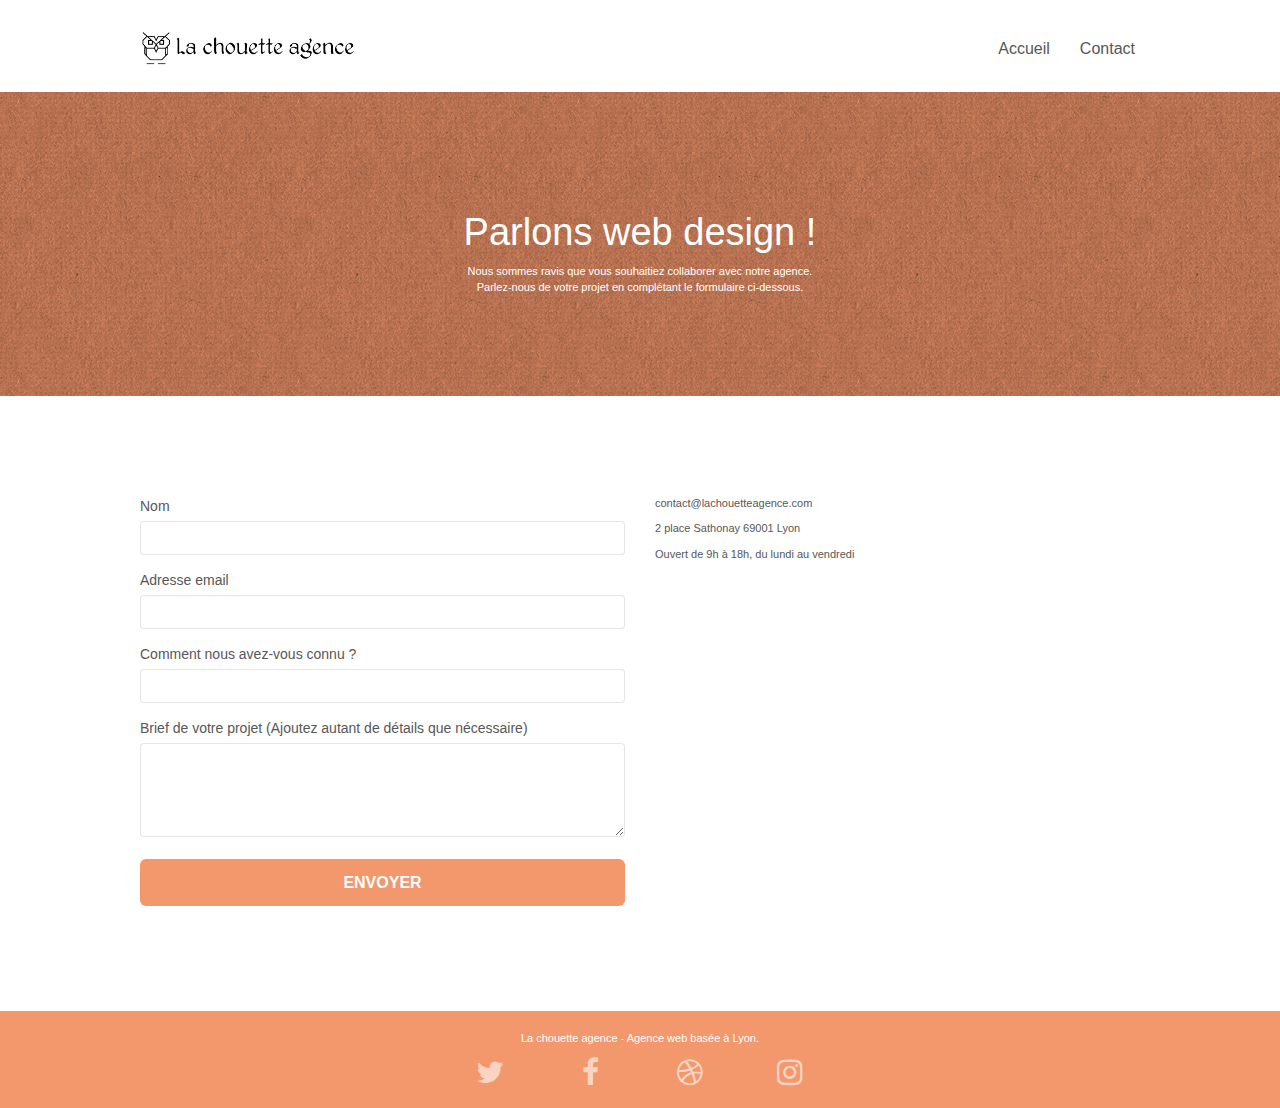
==== contact.html @ ef8af29b "amelioration SEO balises + ajout liste améliorations" ====
<!doctype html>
<html lang="fr">
    <head>
        <title>La Chouette Agence Contact</title>
        <meta name="description" content="Un bon design n'est rien sans de bonnes illustrations. Laissez faire notre équipe de graphistes talentueux pour donner à vos pages une touche finale d'élégance.">       
        <meta charset="utf-8">
        <meta name="keywords" content="">
        
        
        <meta name="viewport" content="width=device-width, initial-scale=1.0, viewport-fit=cover">
        <link rel="shortcut icon" type="image/png" href="favicon.jpg">
    
        <script src="./js/jquery-2.1.0.js"></script>
        <script src="./js/bootstrap.js"></script>
        <script src="./js/blocs.js"></script>
        <script src="./js/jquery.touchSwipe.js" defer></script>
        <script src="./js/gmaps.js"></script>

        <link rel="stylesheet" type="text/css" href="./css/bootstrap.css">
        <link rel="stylesheet" type="text/css" href="style.css">
        <link rel="stylesheet" type="text/css" href="./css/font-awesome.css">
        <link rel="stylesheet" type="text/css" href="./css/et-line.css">
        
        
        
        <!-- Analytics -->
 
        <!-- Analytics END -->
    
    </head>
    <body>
<!-- Principal conteneur -->
        <div class="page-container">
    
<!-- bloc-0 -->
       
            <header class="bloc bgc-white l-bloc" id="bloc-0">
	                <div class="container bloc-sm">
		                <nav class="navbar row">
			                <div class="navbar-header">
				                <a class="navbar-brand" href="index.html"><img src="img/la-chouette-agence.png" alt="logo et titre La Chouette Agence" height="40"/></a>
				                <button id="nav-toggle" type="button" class="ui-navbar-toggle navbar-toggle" data-toggle="collapse" data-target=".navbar-1">
					            <span class="sr-only">Toggle navigation</span><span class="icon-bar"></span><span class="icon-bar"></span><span class="icon-bar"></span>
                                </button>
			                </div>
			                <div class="collapse navbar-collapse navbar-1 special-dropdown-nav">
				                <ul class="site-navigation nav navbar-nav">
					                <li><a href="index.html">Accueil</a></li>
					                <li><a href="contact.html">Contact</a></li>
				                </ul>
			                </div>
		                </nav>
	                </div>
                </header>      
        
<!-- bloc-0 END -->  
    
   

<!-- bloc-6 -->
            <div class="bloc bg-dots-bg bg-repeat bgc-atomic-tangerine d-bloc bloc-bg-texture texture-paper">
	            <div class="container bloc-lg">
		            <div class="row">
			            <div class="col-sm-12">
				            <h1 class="text-center hero-bloc-text white">Parlons web design !</h1>
				                <p class="text-center mg-lg white tight-width-whitespace">Nous sommes ravis que vous souhaitiez collaborer avec notre agence.<br /></p>
                                <p class="text-center mg-lg white tight-width-whitespace">Parlez-nous de votre projet en complétant le formulaire ci-dessous.</p>
			            </div>
		            </div>
	            </div>
            </div>
<!-- bloc-6 END -->

<!-- bloc-7 -->
            <div class="bloc bgc-white l-bloc" id="bloc-7">
	            <div class="container bloc-lg">
		            <div class="row">
			            <div class="col-sm-6">
				            <form id="form_1" novalidate success-msg="Your message has been sent." fail-msg="Sorry it seems that our mail server is not responding, Sorry for the inconvenience!">
					            <div class="form-group">
						            <label>Nom</label>
						            <input id="name" class="form-control" required />
					            </div>
					            <div class="form-group">
						            <label>Adresse email</label>
						            <input id="email" class="form-control" type="email" required />
					            </div>
					            <div class="form-group">
						            <label>Comment nous avez-vous connu ?</label>
						            <input class="form-control" type="email" required id="input_504" />
					            </div>
					            <div class="form-group">
						            <label>Brief de votre projet (Ajoutez autant de détails que nécessaire)</label>
                                    <textarea id="message" class="form-control" rows="4" cols="50" required></textarea>
					            </div> 
					            <button class="bloc-button btn btn-lg btn-block cta-hero btn-atomic-tangerine" type="submit">Envoyer</button>
				            </form>
			            </div>
			            <div class="col-sm-6">
                            <p>contact@lachouetteagence.com</p>
                            <p>2 place Sathonay 69001 Lyon</p>
                            <p>Ouvert de 9h à 18h, du lundi au vendredi</p>
			            </div>
		            </div>
	            </div>
            </div>
<!-- bloc-7 END -->

<!-- ScrollToTop Button -->
            <a class="bloc-button btn btn-d scrollToTop" onclick="scrollToTarget('1')"><span class="fa fa-chevron-up"></span></a>
<!-- ScrollToTop Button END-->


<!-- Footer - bloc-8 -->
            <div class="bloc bgc-atomic-tangerine d-bloc" id="bloc-8">
	            <div class="container bloc-sm">
		            <div class="row">
			            <div class="col-sm-12">
				            <p class="text-center white">La chouette agence - Agence web basée à Lyon.</p>
				            <div class="row row-no-gutters social">
					            <div class="col-sm-3">
						            <div class="text-center">
							            <a class="social" href="index.html"><span class="fa fa-twitter icon-md"></span></a>
						             </div>
					            </div>
					            <div class="col-sm-3">
						            <div class="text-center">
							            <a class="social" href="index.html"><span class="fa fa-facebook icon-md"></span></a>
						            </div>
					            </div>
					            <div class="col-sm-3">
						            <div class="text-center">
							            <a class="social" href="index.html"><span class="fa fa-dribbble icon-md"></span></a>
						            </div>
					            </div>
					            <div class="col-sm-3">
						            <div class="text-center">
							            <a class="social" href="index.html"><span class="fa fa-instagram icon-md"></span></a>
						            </div>
					            </div>
				            </div>
			            </div>
		            </div>
	            </div>
            </div>
<!-- Footer - bloc-8 END -->
        </div>
<!-- Principal conteneur END -->
    </body>
</html>
---- style.css ----
body {
    margin: 0;
    padding: 0;
    background: #FFF;
    overflow-x: scroll;
    -webkit-font-smoothing: antialiased;
    -moz-osx-font-smoothing: grayscale;
}

a .button {
    transition: all .3s ease-in-out;
    outline: none!important;
}

a:hover {
    text-decoration: none;
    cursor: pointer;
}

#page-loading-blocs-notifaction {
    position: fixed;
    top: 0;
    bottom: 0;
    width: 100%;
    z-index: 100000;
    background: #FFFFFF url("img/pageload-spinner.gif") no-repeat center center;
}

.bloc {
    width: 100%;
    clear: both;
    background: 50% 50% no-repeat;
    padding: 0 50px;
    -webkit-background-size: cover;
    -moz-background-size: cover;
    -o-background-size: cover;
    background-size: cover;
    position: relative;
}

.bloc .container {
    padding-left: 0;
    padding-right: 0;
}

.bloc-lg {
    padding: 100px 50px;
}

.bloc-md {
    padding: 50px;
}

.bloc-sm {
    padding: 20px 50px;
}

.bg-center,
.bg-l-edge,
.bg-r-edge,
.bg-t-edge,
.bg-b-edge,
.bg-tl-edge,
.bg-bl-edge,
.bg-tr-edge,
.bg-br-edge,
.bg-repeat {
    -webkit-background-size: auto!important;
    -moz-background-size: auto!important;
    -o-background-size: auto!important;
    background-size: auto!important;
}

.bg-repeat {
    background: repeat;
}

.bg-t-edge {
    background: top no-repeat;
}

.bloc-bg-texture::before {
    content: "";
    background-size: 2px 2px;
    position: absolute;
    top: 0;
    bottom: 0;
    left: 0;
    right: 0;
}

.texture-paper::before {
    background: url("img/texture-paper.png");
    background-size: 280px 280px;
}

.b-parallax {
    background-attachment: fixed;
}

.d-bloc {
    color: rgba(255, 255, 255, .7);
}

.d-bloc button:hover {
    color: rgba(255, 255, 255, .9);
}

.d-bloc .icon-round,
.d-bloc .icon-square,
.d-bloc .icon-rounded,
.d-bloc .icon-semi-rounded-a,
.d-bloc .icon-semi-rounded-b {
    border-color: rgba(255, 255, 255, .9);
}

.d-bloc .divider-h span {
    border-color: rgba(255, 255, 255, .2);
}

.d-bloc .a-btn,
.d-bloc .navbar a,
.d-bloc .navbar-brand,
.d-bloc a .icon-sm,
.d-bloc a .icon-md,
.d-bloc a .icon-lg,
.d-bloc a .icon-xl,
.d-bloc h1 a,
.d-bloc h2 a,
.d-bloc h3 a,
.d-bloc h4 a,
.d-bloc h5 a,
.d-bloc h6 a,
.d-bloc p a {
    color: rgba(255, 255, 255, .6);
}

.d-bloc .a-btn:hover,
.d-bloc .navbar a:hover,
.d-bloc .navbar-brand:hover,
.d-bloc a:hover .icon-sm,
.d-bloc a:hover .icon-md,
.d-bloc a:hover .icon-lg,
.d-bloc a:hover .icon-xl,
.d-bloc h1 a:hover,
.d-bloc h2 a:hover,
.d-bloc h3 a:hover,
.d-bloc h4 a:hover,
.d-bloc h5 a:hover,
.d-bloc h6 a:hover,
.d-bloc p a:hover {
    color: rgba(255, 255, 255, 1);
}

.d-bloc .navbar-toggle .icon-bar {
    background: rgba(255, 255, 255, 1);
}

.d-bloc .btn-wire,
.d-bloc .btn-wire:hover {
    color: rgba(255, 255, 255, 1);
    border-color: rgba(255, 255, 255, 1);
}

.d-bloc .panel {
    color: rgba(0, 0, 0, .5);
}

.d-bloc .panel button:hover {
    color: rgba(0, 0, 0, .7);
}

.d-bloc .panel icon {
    border-color: rgba(0, 0, 0, .7);
}

.d-bloc .panel .divider-h span {
    border-color: rgba(0, 0, 0, .1);
}

.d-bloc .panel .a-btn {
    color: rgba(0, 0, 0, .6);
}

.d-bloc .panel .a-btn:hover {
    color: rgba(0, 0, 0, 1);
}

.d-bloc .panel .btn-wire,
.d-bloc .panel .btn-wire:hover {
    color: rgba(0, 0, 0, .7);
    border-color: rgba(0, 0, 0, .3);
}

.d-bloc .panel,
.l-bloc {
    color: rgba(0, 0, 0, .5);
}

.d-bloc .panel button:hover,
.l-bloc button:hover {
    color: rgba(0, 0, 0, .7);
}

.l-bloc .icon-round,
.l-bloc .icon-square,
.l-bloc .icon-rounded,
.l-bloc .icon-semi-rounded-a,
.l-bloc .icon-semi-rounded-b {
    border-color: rgba(0, 0, 0, .7);
}

.d-bloc .panel .divider-h span,
.l-bloc .divider-h span {
    border-color: rgba(0, 0, 0, .1);
}

.d-bloc .panel .a-btn,
.l-bloc .a-btn,
.l-bloc .navbar a,
.l-bloc .navbar-brand,
.l-bloc a .icon-sm,
.l-bloc a .icon-md,
.l-bloc a .icon-lg,
.l-bloc a .icon-xl,
.l-bloc h1 a,
.l-bloc h2 a,
.l-bloc h3 a,
.l-bloc h4 a,
.l-bloc h5 a,
.l-bloc h6 a,
.l-bloc p a {
    color: rgba(0, 0, 0, .6);
}

.d-bloc .panel .a-btn:hover,
.l-bloc .a-btn:hover,
.l-bloc .navbar a:hover,
.l-bloc .navbar-brand:hover,
.l-bloc a:hover .icon-sm,
.l-bloc a:hover .icon-md,
.l-bloc a:hover .icon-lg,
.l-bloc a:hover .icon-xl,
.l-bloc h1 a:hover,
.l-bloc h2 a:hover,
.l-bloc h3 a:hover,
.l-bloc h4 a:hover,
.l-bloc h5 a:hover,
.l-bloc h6 a:hover,
.l-bloc p a:hover {
    color: rgba(0, 0, 0, 1);
}

.l-bloc .navbar-toggle .icon-bar {
    color: rgba(0, 0, 0, .6);
}

.d-bloc .panel .btn-wire,
.d-bloc .panel .btn-wire:hover,
.l-bloc .btn-wire,
.l-bloc .btn-wire:hover {
    color: rgba(0, 0, 0, .7);
    border-color: rgba(0, 0, 0, .3);
}

.voffset {
    margin-top: 30px;
}

.voffset-lg {
    margin-top: 80px;
}

.row-no-gutters {
    margin-right: 0;
    margin-left: 0;
}

.row.row-no-gutters > [class^="col-"],
.row.row-no-gutters > [class*=" col-"] {
    padding-right: 0;
    padding-left: 0;
}

#bloc-1-hero h1 {
    font-size: 32px;
}

.navbar {
    margin-bottom: 0;
    z-index: 1;
}

.navbar-brand {
    height: auto;
    padding: 3px 15px;
    font-size: 25px;
    font-weight: normal;
    font-weight: 600;
    line-height: 44px;
}

.navbar-brand img {
    max-height: 200px;
    margin: 0 5px 0 0;
    display: inline;
}

.navbar-brand img[src$=svg] {
    min-width: 100px;
}

.nav-center .navbar-brand img {
    margin: 0;
}

.navbar .nav {
    padding-top: 2px;
    margin-right: -16px;
    float: right;
    z-index: 1;
}

.nav > li {
    float: left;
    margin-top: 4px;
    font-size: 16px;
}

.navbar-nav .open .dropdown-menu > li > a {
    text-align: inherit;
}

.nav > li a:hover,
.nav > li a:focus {
    background: transparent;
}

.navbar-toggle {
    margin: 10px 10px 0 0;
    border: 0px;
}

.navbar-toggle:hover {
    background: transparent!important;
}

.navbar-toggle .icon-bar {
    background-color: rgba(0, 0, 0, .5);
    width: 26px;
}

.nav-invert .navbar .nav {
    float: left;
}

.nav-invert .navbar-header,
.nav-invert .navbar-brand {
    float: right;
    position: relative;
    z-index: 2;
}

@media (min-width: 768px) {
    .site-navigation {
        position: absolute;
        top: 50%;
        right: 20px;
        transform: translate(0, -50%);
        -webkit-transform: translateY(-50%);
    }
    .nav > li .dropdown-menu a,
    .nav > li .dropdown-menu a:hover {
        color: #484848;
    }
    .nav-invert .site-navigation {
        left: 0;
        right: 0;
    }
    .nav-center {
        text-align: center;
    }
    .nav-center .navbar-header {
        width: 100%;
    }
    .nav-center .navbar-header,
    .nav-center .navbar-brand,
    .nav-center .nav > li {
        float: none;
        display: inline-block;
    }
    .nav-center .site-navigation {
        position: relative;
        width: 100%;
        right: 0;
        margin-right: 0px;
        margin-top: 20px;
    }
    .nav-center.mini-nav .navbar-toggle {
        float: none;
        margin: 10px auto 0;
    }
}

.nav > li > .dropdown a {
    background: none!important;
    display: block;
    padding: 14px 15px;
}

nav .caret {
    margin: 0 5px;
}

.dropdown-menu .dropdown-menu {
    top: -8px;
    left: 100%;
}

.dropdown-menu .dropmenu-flow-right {
    top: 100%;
    left: 0;
    margin-left: -1px;
    border-top-left-radius: 0;
    border-top-right-radius: 0;
}

.dropdown-menu .dropdown span {
    border: 4px solid black;
    border-top-color: transparent;
    border-right-color: transparent;
    border-bottom-color: transparent;
    margin: 6px -5px 0 0!important;
    float: right;
}

.mg-md {
    margin-top: 10px;
    margin-bottom: 20px;
}

.mg-lg {
    margin-top: 10px;
    margin-bottom: 40px;
}

.btn {
    margin: 0 5px 5px 0;
}

.btn.pull-right {
    margin: 0 0 5px 5px;
}

.btn-d,
.btn-d:hover,
.btn-d:focus {
    color: #FFF;
    background: rgba(0, 0, 0, .3);
}

button {
    outline: none!important;
}

.btn-rd {
    border-radius: 40px;
}

.btn-clean {
    border: 1px solid rgba(0, 0, 0, .08);
    border-bottom-color: rgba(0, 0, 0, .1);
    text-shadow: 0 1px 0 rgba(0, 0, 1, .1);
    box-shadow: 0 1px 3px rgba(0, 0, 1, .25), inset 0 1px 0 0 rgba(255, 255, 255, .15);
}

.icon-md {
    font-size: 30px!important;
}

.icon-lg {
    font-size: 60px!important;
}

.sm-shadow {
    text-shadow: 0 1px 2px rgba(0, 0, 0, .3);
}

.panel-sq,
.panel-sq .panel-heading,
.panel-sq .panel-footer {
    border-radius: 0;
}

.panel-rd {
    border-radius: 30px;
}

.panel-rd .panel-heading {
    border-radius: 29px 29px 0 0;
}

.panel-rd .panel-footer {
    border-radius: 0 0 29px 29px;
}

.form-control {
    border-color: rgba(0, 0, 0, .1);
    box-shadow: none;
}

.scrollToTop {
    width: 40px;
    height: 40px;
    position: fixed;
    bottom: 20px;
    right: 20px;
    opacity: 0;
    z-index: 500;
    transition: all .3s ease-in-out;
}

.scrollToTop span {
    margin-top: 6px;
}

.showScrollTop {
    font-size: 14px;
    opacity: 1;
}

a[data-lightbox] {
    position: relative;
    display: block;
    text-align: center;
}

a[data-lightbox]:hover::before {
    content: "+";
    font-family: "HelveticaNeue-Light", "Helvetica Neue Light", "Helvetica Neue", Helvetica, Arial;
    font-size: 32px;
    width: 50px;
    height: 50px;
    margin-left: -25px;
    border-radius: 50%;
    background: rgba(0, 0, 0, .6);
    color: #FFF;
    font-weight: 100;
    z-index: 1;
    position: absolute;
    top: 50%;
    transform: translateY(-50%);
    -webkit-transform: translateY(-50%);
}

a[data-lightbox]:hover img {
    opacity: 0.6;
    -webkit-animation-fill-mode: none;
    animation-fill-mode: none;
}

#lightbox-modal {
    display: flex;
    align-items: center;
}

#lightbox-modal .modal-dialog {
    width: 90%;
    max-width: 900px;
    margin: 0 auto 0;
}

#lightbox-modal .modal-dialog img {
    max-height: 90vh;
    margin: 0 auto;
}

.lightbox-caption {
    padding: 20px;
    color: #FFF;
    background: rgba(0, 0, 0, .5);
    position: absolute;
    left: 15px;
    right: 15px;
    bottom: 5px;
}

.close-lightbox {
    color: #FFF;
    font-size: 30px;
    position: absolute;
    top: 20px;
    right: 20px;
    z-index: 20;
    background: rgba(0, 0, 0, .5);
    border: none;
    line-height: 30px;
    padding: 0 9px 5px;
    opacity: 0.3;
}

.close-lightbox:hover,
.next-lightbox:hover,
.prev-lightbox:hover {
    opacity: 1.0;
    color: #FFF;
}

.next-lightbox,
.prev-lightbox {
    font-size: 20px;
    color: rgba(255, 255, 255, .9);
    background: rgba(0, 0, 0, .5);
    transition: all .2s ease-in-out;
    position: absolute;
    top: 45%;
    z-index: 1;
    opacity: 0.4;
}

.next-lightbox {
    padding: 6px 8px 1px 13px;
    right: 25px;
}

.prev-lightbox {
    padding: 6px 13px 1px 10px;
    left: 25px;
}

.snapshot-lb .modal-body {
    padding-bottom: 45px;
}

.snapshot-lb .lightbox-caption {
    padding: 0;
    color: rgba(0, 0, 0, .5);
    background: none;
}

h1,
h2,
h3,
h4,
h5,
h6,
p,
label,
.btn,
a {
    font-family: "helvetica";
    font-weight: 400;
    color: #575757!important;
}

.container {
    max-width: 1000px;
}

.hero-bloc-text {
    font-size: 38px;
}

.hero-bloc-text-sub {
    font-size: 36px;
}

.statement-bloc-text {
    line-height: 26px;
    font-style: italic;
    font-size: 20px;
    text-align: center;
    font-weight: lighter;
    max-width: 520px;
    margin: auto auto auto auto;
}

p {
    font-size: 11px;
}

.tight-width-whitespace {
    max-width: 600px;
    margin: auto auto auto auto;
}

.h1 {
    font-size: 20px;
    font-family: "Open Sans";
}

.cta-hero {
    margin-top: 22px;
    color: #FFFFFF!important;
    text-transform: uppercase;
    padding: 12px 28px 12px 28px;
    font-size: 16px;
    font-weight: 700;
}

.social {
    max-width: 400px;
    margin: auto auto auto auto;
}

h2 {
    font-size: 22px;
    line-height: 1.4em;
}

h3 {
    font-size: 15px;
    text-transform: uppercase;
    font-weight: 700;
    color: #333333!important;
}

.med-width-whitespace {
    max-width: 800px;
    margin: auto auto auto auto;
    box-shadow: 0px 0px 0px #000000;
}

h1 {
    color: #333333!important;
}

h4 {
    color: #333333!important;
}

.icons {
    margin-bottom: 14px;
    margin-top: 24px;
}

.white {
    color: #FFFFFF!important;
}

.portfolio-thumb {
    margin-bottom: 24px;
}

.portfolio-row {
    margin-bottom: 44px;
    margin-top: 50px;
}

.avatar {
    box-shadow: 0px 4px 9px rgba(0, 0, 0, 0.3);
}

.black-background {
    background-color: rgba(165, 147, 99, 0.7);
    padding: 40px 40px 40px 40px;
}

.bold-link {
    font-weight: 900;
    text-decoration: underline!important;
}

.bgc-white {
    background-color: #FFFFFF;
}

.bgc-dark-slate-blue {
    background-color: #364577;
}

.bgc-atomic-tangerine {
    background-color: #F3976C;
}

.tc-white {
    color: #F3976C!important;
}

.btn-atomic-tangerine {
    background: #F3976C;
    color: #FFFFFF!important;
}

.btn-atomic-tangerine:hover {
    background: #c27956!important;
    color: #FFFFFF!important;
}

.ltc-white {
    color: #FFFFFF!important;
}

.ltc-white:hover {
    color: #cccccc!important;
}

.ltc-atomic-tangerine {
    color: #F3976C!important;
}

.ltc-atomic-tangerine:hover {
    color: #c27956!important;
}

.icon-dark-slate-blue {
    color: #364577!important;
    border-color: #364577!important;
}

.bg-dots-bg {
    background-image: url("img/dots-bg.png");
}

.bg-lines-h2-bg {
    background-image: url("img/lines-h2-bg.png");
}

.bg-banniere {
    background-image: url("img/la-chouette-agence-banniere.jpg");
}

.bg-presentation {
    background-image: url("img/image-de-presentation.bmp");
}

@media (max-width: 1024px) {
    .bloc {
        padding-left: 20px;
        padding-right: 20px;
    }
    .bloc.full-width-bloc,
    .bloc-tile-2.full-width-bloc .container,
    .bloc-tile-3.full-width-bloc .container,
    .bloc-tile-4.full-width-bloc .container {
        padding-left: 0;
        padding-right: 0;
    }
}

@media (max-width: 992px) and (min-width: 768px) {
    .navbar .nav {
        max-width: 80%
    }
    .nav-center.navbar .nav {
        max-width: 100%
    }
}

@media only screen and (min-device-width: 768px) and (max-device-width: 1024px) and (orientation: landscape) {
    .b-parallax {
        background-attachment: scroll;
    }
}

@media only screen and (min-device-width: 1024px) and (max-device-width: 1366px) and (-webkit-min-device-pixel-ratio: 1.5) {
    .b-parallax {
        background-attachment: scroll;
    }
}

@media (max-width: 991px) {
    .container {
        width: 100%;
    }
    .b-parallax {
        background-attachment: scroll;
    }
    .page-container,
    #hero-bloc {
        overflow-x: hidden;
        position: relative;
    }
    .bloc {
        padding-left: constant(safe-area-inset-left);
        padding-right: constant(safe-area-inset-right);
    }
    .bloc-group,
    .bloc-group .bloc {
        display: block;
        width: 100%;
    }
    .bloc-fill-screen .fill-bloc-top-edge,
    .bloc-fill-screen .fill-bloc-bottom-edge {
        padding: 0 20px;
        padding-left: constant(safe-area-inset-left);
        padding-right: constant(safe-area-inset-right);
    }
}

@media (max-width: 767px) {
    .page-container {
        overflow-x: hidden;
        position: relative;
    }
    h1,
    h2,
    h3,
    h4,
    h5,
    h6,
    p,
    #disqus_thread {
        padding-left: 10px!important;
        padding-right: 10px!important;
    }
    .b-parallax {
        background-attachment: scroll;
    }
    .navbar .nav {
        padding-top: 0;
        border-top: 1px solid rgba(0, 0, 0, .2);
        float: none!important;
    }
    .navbar.row {
        margin-left: 0;
        margin-right: 0;
    }
    .site-navigation {
        position: inherit;
        transform: none;
        -webkit-transform: none;
        -ms-transform: none;
    }
    .nav > li {
        margin-top: 0;
        border-bottom: 1px solid rgba(0, 0, 0, .1);
        background: rgba(0, 0, 0, .05);
        text-align: left;
        padding-left: 15px;
        width: 100%;
    }
    .nav > li:hover {
        background: rgba(0, 0, 0, .08);
    }
    .dropdown .dropdown a .caret {
        float: none;
        margin: 5px 0 0 10px!important;
        border: 4px solid black;
        border-bottom-color: transparent;
        border-right-color: transparent;
        border-left-color: transparent;
    }
    #hero-bloc .navbar .nav {
        background: rgba(0, 0, 0, .8);
    }
    #hero-bloc .navbar .nav a {
        color: rgba(255, 255, 255, .6);
    }
    .hero {
        padding: 50px 0;
    }
    .hero-nav {
        left: -1px;
        right: -1px;
    }
    .navbar-collapse {
        padding: 0;
        overflow-x: hidden;
        -webkit-box-shadow: none;
        box-shadow: none;
    }
    .navbar-brand img {
        max-height: 40px;
        width: auto;
    }
    .nav-invert .navbar-header {
        float: none;
        width: 100%;
    }
    .nav-invert .navbar-toggle {
        float: left;
        margin-left: 10px;
    }
    .bloc {
        padding-left: 0;
        padding-right: 0;
    }
    .bloc-xxl,
    .bloc-xl,
    .bloc-lg {
        padding: 40px 0;
    }
    .bloc-sm,
    .bloc-md {
        padding-left: 0;
        padding-right: 0;
    }
    .bloc-tile-2 .container,
    .bloc-tile-3 .container,
    .bloc-tile-4 .container,
    .bloc-fill-screen .fill-bloc-top-edge,
    .bloc-fill-screen .fill-bloc-bottom-edge {
        padding-left: 0;
        padding-right: 0;
    }
    .a-block {
        padding: 0 10px;
    }
    .btn-dwn {
        display: none;
    }
    .voffset {
        margin-top: 5px;
    }
    .voffset-md {
        margin-top: 20px;
    }
    .voffset-lg {
        margin-top: 30px;
    }
    form {
        padding: 5px;
    }
    .close-lightbox {
        display: inline-block;
    }
    .blocsapp-device-iphone5 {
        background-size: 216px 425px;
        padding-top: 60px;
        width: 216px;
        height: 425px;
    }
    .blocsapp-device-iphone5 img {
        width: 180px;
        height: 320px;
    }
}

@media (max-width: 400px) {
    .bloc {
        padding-left: 0;
        padding-right: 0;
    }
}

@media (max-width: 767px) {
    .bloc-mob-center-text {
        text-align: center;
    }
}
---- css/et-line.css ----
@font-face {
    font-family: et-line;
    src: url(../fonts/et-line.eot);
    src: url(../fonts/et-line.eot?#iefix) format('embedded-opentype'), url(../fonts/et-line.woff) format('woff'), url(../fonts/et-line.ttf) format('truetype'), url(../fonts/et-line.svg#et-line) format('svg');
    font-weight: 400;
    font-style: normal
}

.et-icon-adjustments,
.et-icon-alarmclock,
.et-icon-anchor,
.et-icon-aperture,
.et-icon-attachment,
.et-icon-bargraph,
.et-icon-basket,
.et-icon-beaker,
.et-icon-bike,
.et-icon-book-open,
.et-icon-briefcase,
.et-icon-browser,
.et-icon-calendar,
.et-icon-camera,
.et-icon-caution,
.et-icon-chat,
.et-icon-circle-compass,
.et-icon-clipboard,
.et-icon-clock,
.et-icon-cloud,
.et-icon-compass,
.et-icon-desktop,
.et-icon-dial,
.et-icon-document,
.et-icon-documents,
.et-icon-download,
.et-icon-dribbble,
.et-icon-edit,
.et-icon-envelope,
.et-icon-expand,
.et-icon-facebook,
.et-icon-flag,
.et-icon-focus,
.et-icon-gears,
.et-icon-genius,
.et-icon-gift,
.et-icon-global,
.et-icon-globe,
.et-icon-googleplus,
.et-icon-grid,
.et-icon-happy,
.et-icon-hazardous,
.et-icon-heart,
.et-icon-hotairballoon,
.et-icon-hourglass,
.et-icon-key,
.et-icon-laptop,
.et-icon-layers,
.et-icon-lifesaver,
.et-icon-lightbulb,
.et-icon-linegraph,
.et-icon-linkedin,
.et-icon-lock,
.et-icon-magnifying-glass,
.et-icon-map,
.et-icon-map-pin,
.et-icon-megaphone,
.et-icon-mic,
.et-icon-mobile,
.et-icon-newspaper,
.et-icon-notebook,
.et-icon-paintbrush,
.et-icon-paperclip,
.et-icon-pencil,
.et-icon-phone,
.et-icon-picture,
.et-icon-pictures,
.et-icon-piechart,
.et-icon-presentation,
.et-icon-pricetags,
.et-icon-printer,
.et-icon-profile-female,
.et-icon-profile-male,
.et-icon-puzzle,
.et-icon-quote,
.et-icon-recycle,
.et-icon-refresh,
.et-icon-ribbon,
.et-icon-rss,
.et-icon-sad,
.et-icon-scissors,
.et-icon-scope,
.et-icon-search,
.et-icon-shield,
.et-icon-speedometer,
.et-icon-strategy,
.et-icon-streetsign,
.et-icon-tablet,
.et-icon-target,
.et-icon-telescope,
.et-icon-toolbox,
.et-icon-tools,
.et-icon-tools-2,
.et-icon-trophy,
.et-icon-tumblr,
.et-icon-twitter,
.et-icon-upload,
.et-icon-video,
.et-icon-wallet,
.et-icon-wine {
    font-family: et-line;
    speak: none;
    font-style: normal;
    font-weight: 400;
    font-variant: normal;
    text-transform: none;
    line-height: 1;
    -webkit-font-smoothing: antialiased;
    -moz-osx-font-smoothing: grayscale;
    display: inline-block
}

.et-icon-mobile:before {
    content: "\e000"
}

.et-icon-laptop:before {
    content: "\e001"
}

.et-icon-desktop:before {
    content: "\e002"
}

.et-icon-tablet:before {
    content: "\e003"
}

.et-icon-phone:before {
    content: "\e004"
}

.et-icon-document:before {
    content: "\e005"
}

.et-icon-documents:before {
    content: "\e006"
}

.et-icon-search:before {
    content: "\e007"
}

.et-icon-clipboard:before {
    content: "\e008"
}

.et-icon-newspaper:before {
    content: "\e009"
}

.et-icon-notebook:before {
    content: "\e00a"
}

.et-icon-book-open:before {
    content: "\e00b"
}

.et-icon-browser:before {
    content: "\e00c"
}

.et-icon-calendar:before {
    content: "\e00d"
}

.et-icon-presentation:before {
    content: "\e00e"
}

.et-icon-picture:before {
    content: "\e00f"
}

.et-icon-pictures:before {
    content: "\e010"
}

.et-icon-video:before {
    content: "\e011"
}

.et-icon-camera:before {
    content: "\e012"
}

.et-icon-printer:before {
    content: "\e013"
}

.et-icon-toolbox:before {
    content: "\e014"
}

.et-icon-briefcase:before {
    content: "\e015"
}

.et-icon-wallet:before {
    content: "\e016"
}

.et-icon-gift:before {
    content: "\e017"
}

.et-icon-bargraph:before {
    content: "\e018"
}

.et-icon-grid:before {
    content: "\e019"
}

.et-icon-expand:before {
    content: "\e01a"
}

.et-icon-focus:before {
    content: "\e01b"
}

.et-icon-edit:before {
    content: "\e01c"
}

.et-icon-adjustments:before {
    content: "\e01d"
}

.et-icon-ribbon:before {
    content: "\e01e"
}

.et-icon-hourglass:before {
    content: "\e01f"
}

.et-icon-lock:before {
    content: "\e020"
}

.et-icon-megaphone:before {
    content: "\e021"
}

.et-icon-shield:before {
    content: "\e022"
}

.et-icon-trophy:before {
    content: "\e023"
}

.et-icon-flag:before {
    content: "\e024"
}

.et-icon-map:before {
    content: "\e025"
}

.et-icon-puzzle:before {
    content: "\e026"
}

.et-icon-basket:before {
    content: "\e027"
}

.et-icon-envelope:before {
    content: "\e028"
}

.et-icon-streetsign:before {
    content: "\e029"
}

.et-icon-telescope:before {
    content: "\e02a"
}

.et-icon-gears:before {
    content: "\e02b"
}

.et-icon-key:before {
    content: "\e02c"
}

.et-icon-paperclip:before {
    content: "\e02d"
}

.et-icon-attachment:before {
    content: "\e02e"
}

.et-icon-pricetags:before {
    content: "\e02f"
}

.et-icon-lightbulb:before {
    content: "\e030"
}

.et-icon-layers:before {
    content: "\e031"
}

.et-icon-pencil:before {
    content: "\e032"
}

.et-icon-tools:before {
    content: "\e033"
}

.et-icon-tools-2:before {
    content: "\e034"
}

.et-icon-scissors:before {
    content: "\e035"
}

.et-icon-paintbrush:before {
    content: "\e036"
}

.et-icon-magnifying-glass:before {
    content: "\e037"
}

.et-icon-circle-compass:before {
    content: "\e038"
}

.et-icon-linegraph:before {
    content: "\e039"
}

.et-icon-mic:before {
    content: "\e03a"
}

.et-icon-strategy:before {
    content: "\e03b"
}

.et-icon-beaker:before {
    content: "\e03c"
}

.et-icon-caution:before {
    content: "\e03d"
}

.et-icon-recycle:before {
    content: "\e03e"
}

.et-icon-anchor:before {
    content: "\e03f"
}

.et-icon-profile-male:before {
    content: "\e040"
}

.et-icon-profile-female:before {
    content: "\e041"
}

.et-icon-bike:before {
    content: "\e042"
}

.et-icon-wine:before {
    content: "\e043"
}

.et-icon-hotairballoon:before {
    content: "\e044"
}

.et-icon-globe:before {
    content: "\e045"
}

.et-icon-genius:before {
    content: "\e046"
}

.et-icon-map-pin:before {
    content: "\e047"
}

.et-icon-dial:before {
    content: "\e048"
}

.et-icon-chat:before {
    content: "\e049"
}

.et-icon-heart:before {
    content: "\e04a"
}

.et-icon-cloud:before {
    content: "\e04b"
}

.et-icon-upload:before {
    content: "\e04c"
}

.et-icon-download:before {
    content: "\e04d"
}

.et-icon-target:before {
    content: "\e04e"
}

.et-icon-hazardous:before {
    content: "\e04f"
}

.et-icon-piechart:before {
    content: "\e050"
}

.et-icon-speedometer:before {
    content: "\e051"
}

.et-icon-global:before {
    content: "\e052"
}

.et-icon-compass:before {
    content: "\e053"
}

.et-icon-lifesaver:before {
    content: "\e054"
}

.et-icon-clock:before {
    content: "\e055"
}

.et-icon-aperture:before {
    content: "\e056"
}

.et-icon-quote:before {
    content: "\e057"
}

.et-icon-scope:before {
    content: "\e058"
}

.et-icon-alarmclock:before {
    content: "\e059"
}

.et-icon-refresh:before {
    content: "\e05a"
}

.et-icon-happy:before {
    content: "\e05b"
}

.et-icon-sad:before {
    content: "\e05c"
}

.et-icon-facebook:before {
    content: "\e05d"
}

.et-icon-twitter:before {
    content: "\e05e"
}

.et-icon-googleplus:before {
    content: "\e05f"
}

.et-icon-rss:before {
    content: "\e060"
}

.et-icon-tumblr:before {
    content: "\e061"
}

.et-icon-linkedin:before {
    content: "\e062"
}

.et-icon-dribbble:before {
    content: "\e063"
}
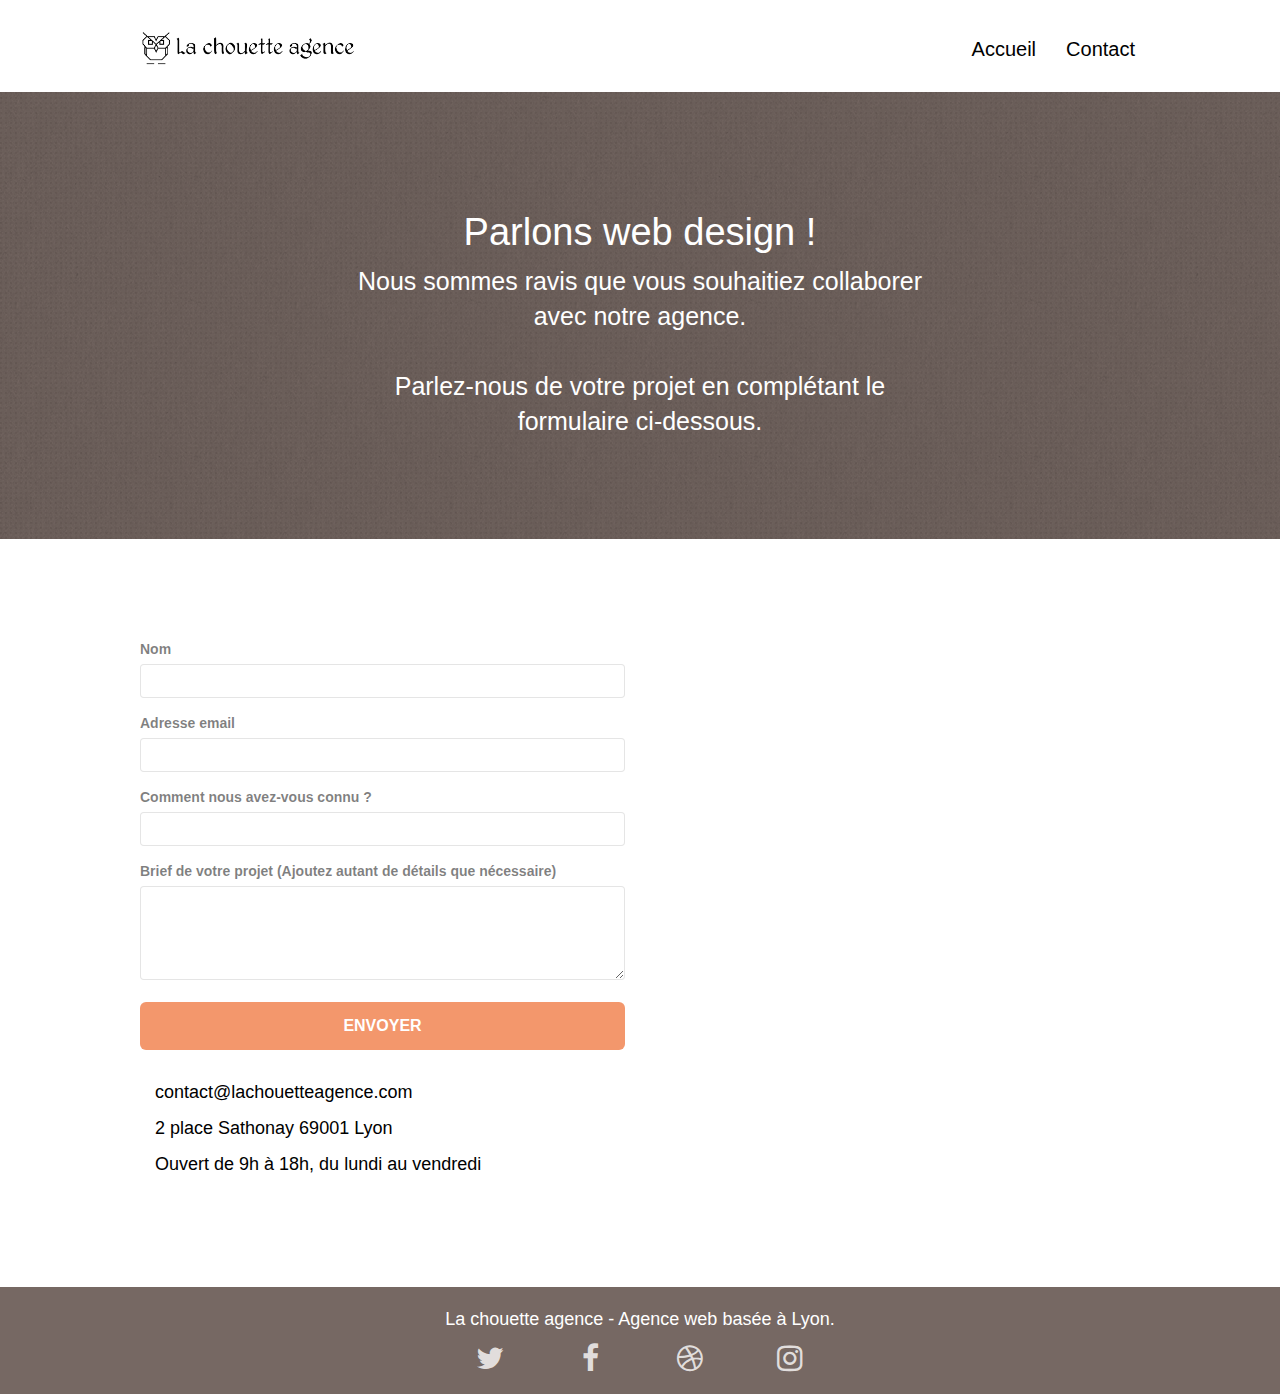
==== commit ab13958f: "minification js et css compression img correction css"" ====
--- a/contact.html
+++ b/contact.html
@@ -10,19 +10,17 @@
         <meta name="viewport" content="width=device-width, initial-scale=1.0, viewport-fit=cover">
         <link rel="shortcut icon" type="image/png" href="favicon.jpg">
     
-        <script src="./js/jquery-2.1.0.js"></script>
-        <script src="./js/bootstrap.js"></script>
-        <script src="./js/blocs.js"></script>
-        <script src="./js/jquery.touchSwipe.js" defer></script>
-        <script src="./js/gmaps.js"></script>
-
-        <link rel="stylesheet" type="text/css" href="./css/bootstrap.css">
-        <link rel="stylesheet" type="text/css" href="style.css">
-        <link rel="stylesheet" type="text/css" href="./css/font-awesome.css">
-        <link rel="stylesheet" type="text/css" href="./css/et-line.css">
-        
-        
-        
+        <script src="./js/jquery-2.1.0.min.js"></script>
+	    <script src="./js/bootstrap.min.js"></script>
+	    <script src="./js/blocs.min.js"></script>
+	    <script src="./js/jquery.touchSwipe.min.js" defer></script>
+	    <script src="./js/gmaps.min.js"></script>
+    
+        <link rel="stylesheet" type="text/css" href="./css/bootstrap.min.css">
+	    <link rel="stylesheet" type="text/css" href="style.css">
+	    <link rel="stylesheet" type="text/css" href="./css/font-awesome.min.css">
+	    <link rel="stylesheet" type="text/css" href="./css/et-line.css">
+       
         <!-- Analytics -->
  
         <!-- Analytics END -->
@@ -62,9 +60,9 @@
 	            <div class="container bloc-lg">
 		            <div class="row">
 			            <div class="col-sm-12">
-				            <h1 class="text-center hero-bloc-text white">Parlons web design !</h1>
-				                <p class="text-center mg-lg white tight-width-whitespace">Nous sommes ravis que vous souhaitiez collaborer avec notre agence.<br /></p>
-                                <p class="text-center mg-lg white tight-width-whitespace">Parlez-nous de votre projet en complétant le formulaire ci-dessous.</p>
+				            <h1 class="text-center hero-bloc-text white">Parlons web design !<br /></h1>
+				                <h2 class="text-center mg-lg white tight-width-whitespace">Nous sommes ravis que vous souhaitiez collaborer avec notre agence.<br /><br /></h2>
+                                <h2 class="text-center mg-lg white tight-width-whitespace">Parlez-nous de votre projet en complétant le formulaire ci-dessous.</h2>
 			            </div>
 		            </div>
 	            </div>
@@ -96,12 +94,13 @@
 					            <button class="bloc-button btn btn-lg btn-block cta-hero btn-atomic-tangerine" type="submit">Envoyer</button>
 				            </form>
 			            </div>
-			            <div class="col-sm-6">
-                            <p>contact@lachouetteagence.com</p>
+			            
+		            </div>
+		            <div class="col-sm-6">
+                            <p><br>contact@lachouetteagence.com</p>
                             <p>2 place Sathonay 69001 Lyon</p>
                             <p>Ouvert de 9h à 18h, du lundi au vendredi</p>
 			            </div>
-		            </div>
 	            </div>
             </div>
 <!-- bloc-7 END -->
--- a/style.css
+++ b/style.css
@@ -7,14 +7,26 @@
     -moz-osx-font-smoothing: grayscale;
 }
 
+.review {
+    font-size: 20px;
+    font-style: italic;
+}
+
+ul {
+    padding-left: 0px;
+}
+
 a .button {
     transition: all .3s ease-in-out;
     outline: none!important;
 }
 
 a:hover {
-    text-decoration: none;
     cursor: pointer;
+}
+
+#bloc-8 a:hover {
+    color: #FFFFFF;
 }
 
 #page-loading-blocs-notifaction {
@@ -91,6 +103,7 @@
 
 .texture-paper::before {
     background: url("img/texture-paper.png");
+    opacity: 0.4;
     background-size: 280px 280px;
 }
 
@@ -132,7 +145,7 @@
 .d-bloc h5 a,
 .d-bloc h6 a,
 .d-bloc p a {
-    color: rgba(255, 255, 255, .6);
+    color: rgba(255, 255, 255, .8);
 }
 
 .d-bloc .a-btn:hover,
@@ -230,7 +243,7 @@
 .l-bloc h5 a,
 .l-bloc h6 a,
 .l-bloc p a {
-    color: rgba(0, 0, 0, .6);
+    color: rgba(0, 0, 0, 1);
 }
 
 .d-bloc .panel .a-btn:hover,
@@ -283,7 +296,7 @@
 }
 
 #bloc-1-hero h1 {
-    font-size: 32px;
+    font-size: 50px;
 }
 
 .navbar {
@@ -324,7 +337,7 @@
 .nav > li {
     float: left;
     margin-top: 4px;
-    font-size: 16px;
+    font-size: 20px;
 }
 
 .navbar-nav .open .dropdown-menu > li > a {
@@ -334,6 +347,7 @@
 .nav > li a:hover,
 .nav > li a:focus {
     background: transparent;
+    text-decoration: underline;
 }
 
 .navbar-toggle {
@@ -361,46 +375,7 @@
     z-index: 2;
 }
 
-@media (min-width: 768px) {
-    .site-navigation {
-        position: absolute;
-        top: 50%;
-        right: 20px;
-        transform: translate(0, -50%);
-        -webkit-transform: translateY(-50%);
-    }
-    .nav > li .dropdown-menu a,
-    .nav > li .dropdown-menu a:hover {
-        color: #484848;
-    }
-    .nav-invert .site-navigation {
-        left: 0;
-        right: 0;
-    }
-    .nav-center {
-        text-align: center;
-    }
-    .nav-center .navbar-header {
-        width: 100%;
-    }
-    .nav-center .navbar-header,
-    .nav-center .navbar-brand,
-    .nav-center .nav > li {
-        float: none;
-        display: inline-block;
-    }
-    .nav-center .site-navigation {
-        position: relative;
-        width: 100%;
-        right: 0;
-        margin-right: 0px;
-        margin-top: 20px;
-    }
-    .nav-center.mini-nav .navbar-toggle {
-        float: none;
-        margin: 10px auto 0;
-    }
-}
+
 
 .nav > li > .dropdown a {
     background: none!important;
@@ -641,16 +616,24 @@
 h1,
 h2,
 h3,
-h4,
 h5,
 h6,
 p,
 label,
 .btn,
-a {
+{
     font-family: "helvetica";
-    font-weight: 400;
-    color: #575757!important;
+    font-weight: 500;
+    color: #35362B!important;
+}
+
+footer a {
+    color: #D4E316;
+    font-size: 20px;
+}
+
+footer li {
+    list-style-type: none;
 }
 
 .container {
@@ -676,7 +659,9 @@
 }
 
 p {
-    font-size: 11px;
+    font-size: 18px;
+    font-weight: 500;
+    color: black;
 }
 
 .tight-width-whitespace {
@@ -684,10 +669,11 @@
     margin: auto auto auto auto;
 }
 
-.h1 {
-    font-size: 20px;
-    font-family: "Open Sans";
-}
+h1 {
+    font-size: 45px;
+    font-family: sans-serif;
+}
+
 
 .cta-hero {
     margin-top: 22px;
@@ -704,9 +690,13 @@
 }
 
 h2 {
-    font-size: 22px;
+    font-size: 25px;
     line-height: 1.4em;
-}
+    color: #333333;
+}
+
+
+
 
 h3 {
     font-size: 15px;
@@ -726,7 +716,10 @@
 }
 
 h4 {
-    color: #333333!important;
+    color: #D4E316;
+    text-decoration: underline;
+    margin-top: 35px;
+    font-size: 25px;
 }
 
 .icons {
@@ -747,12 +740,14 @@
     margin-top: 50px;
 }
 
+#portfolio img 
+
 .avatar {
     box-shadow: 0px 4px 9px rgba(0, 0, 0, 0.3);
 }
 
 .black-background {
-    background-color: rgba(165, 147, 99, 0.7);
+    background-color: rgba(115, 101, 69, 0.9);
     padding: 40px 40px 40px 40px;
 }
 
@@ -770,11 +765,11 @@
 }
 
 .bgc-atomic-tangerine {
-    background-color: #F3976C;
+    background-color: #766863;
 }
 
 .tc-white {
-    color: #F3976C!important;
+    color: #FDFEFE!important;
 }
 
 .btn-atomic-tangerine {
@@ -783,8 +778,8 @@
 }
 
 .btn-atomic-tangerine:hover {
-    background: #c27956!important;
-    color: #FFFFFF!important;
+    background: #FFFFFF!important;
+    color: #575757!important;
 }
 
 .ltc-white {
@@ -887,6 +882,55 @@
         padding-right: constant(safe-area-inset-right);
     }
 }
+
+@media (min-width: 768px) {
+    .site-navigation {
+        position: absolute;
+        top: 50%;
+        right: 20px;
+        transform: translate(0, -50%);
+        -webkit-transform: translateY(-50%);
+    }
+    .nav > li .dropdown-menu a,
+    .nav > li .dropdown-menu a:hover {
+        color: #484848;
+    }
+    .nav-invert .site-navigation {
+        left: 0;
+        right: 0;
+    }
+    .nav-center {
+        text-align: center;
+    }
+    .nav-center .navbar-header {
+        width: 100%;
+    }
+    .nav-center .navbar-header,
+    .nav-center .navbar-brand,
+    .nav-center .nav > li {
+        float: none;
+        display: inline-block;
+    }
+    .nav-center .site-navigation {
+        position: relative;
+        width: 100%;
+        right: 0;
+        margin-right: 0px;
+        margin-top: 20px;
+    }
+    .nav-center.mini-nav .navbar-toggle {
+        float: none;
+        margin: 10px auto 0;
+    }
+}
+
+@media (max-width: 400px) {
+    .bloc {
+        padding-left: 0;
+        padding-right: 0;
+    }
+    
+
 
 @media (max-width: 767px) {
     .page-container {
@@ -945,7 +989,7 @@
         background: rgba(0, 0, 0, .8);
     }
     #hero-bloc .navbar .nav a {
-        color: rgba(255, 255, 255, .6);
+        color: rgba(255, 255, 255, 1);
     }
     .hero {
         padding: 50px 0;
@@ -1027,15 +1071,13 @@
     }
 }
 
-@media (max-width: 400px) {
-    .bloc {
-        padding-left: 0;
-        padding-right: 0;
-    }
-}
-
+
+    
+
+/*
 @media (max-width: 767px) {
     .bloc-mob-center-text {
         text-align: center;
     }
-}+}
+  */  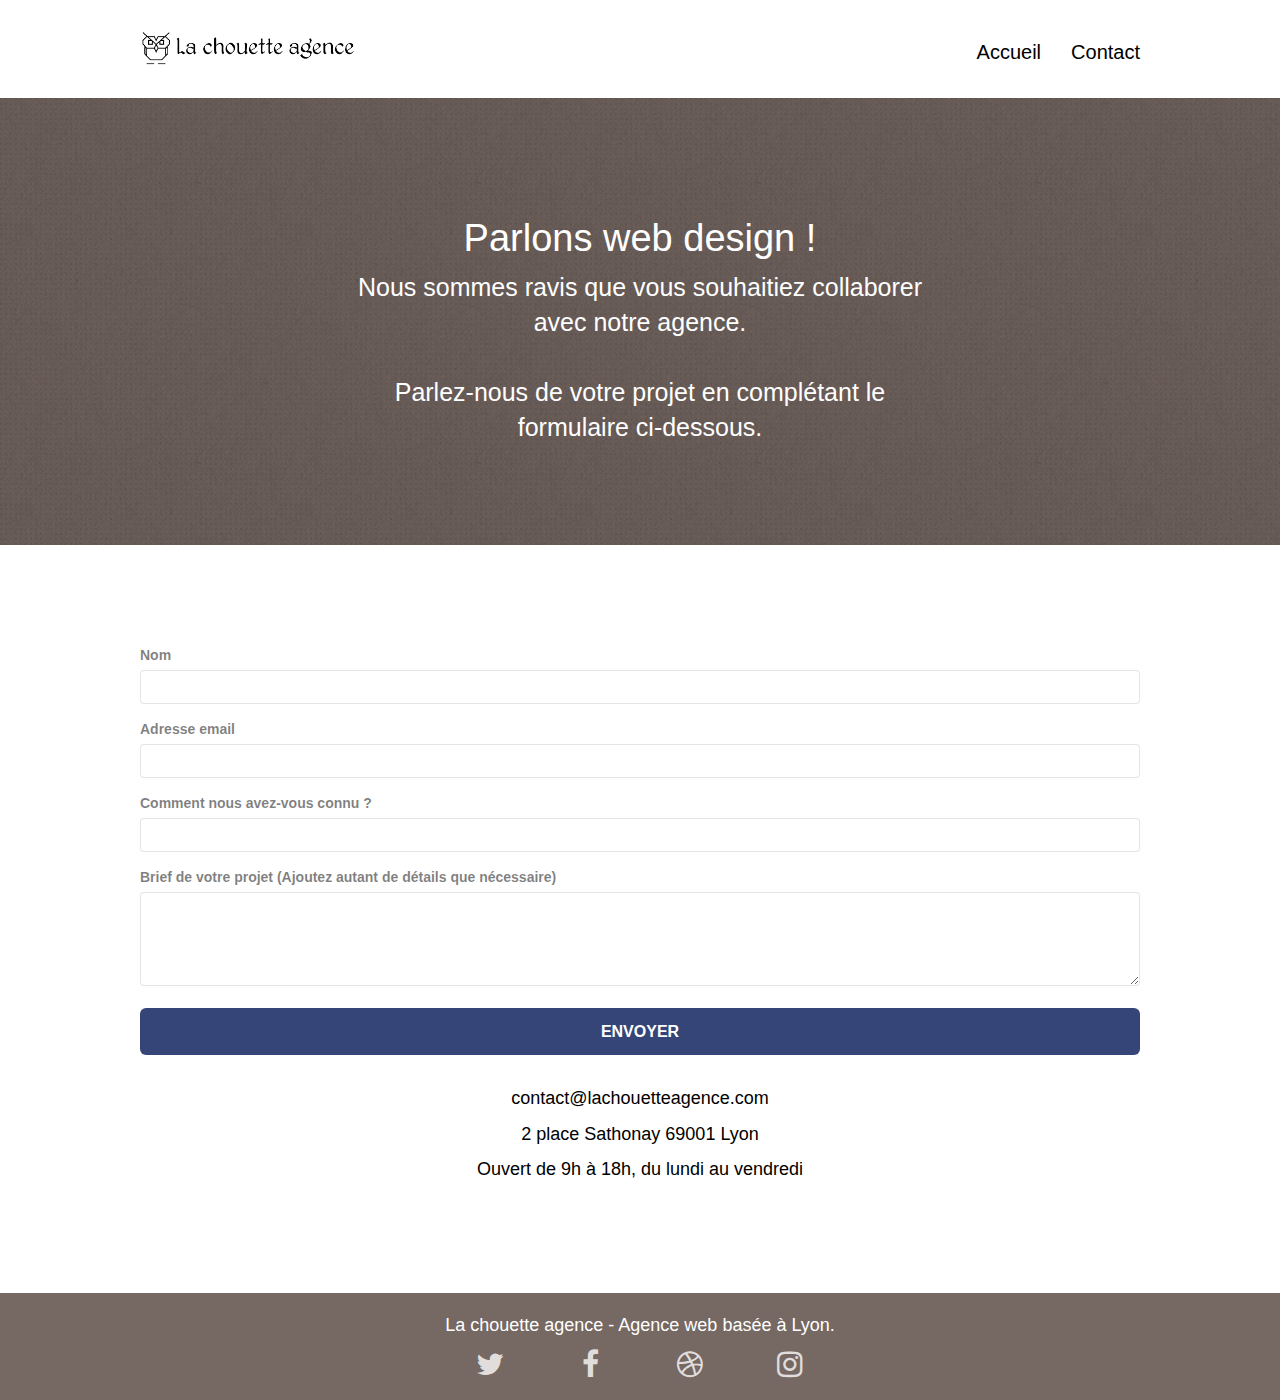
==== commit 6862c8fc: "déplacement lien js  avant fermeture balise body dans html" ====
--- a/contact.html
+++ b/contact.html
@@ -10,11 +10,7 @@
         <meta name="viewport" content="width=device-width, initial-scale=1.0, viewport-fit=cover">
         <link rel="shortcut icon" type="image/png" href="favicon.jpg">
     
-        <script src="./js/jquery-2.1.0.min.js"></script>
-	    <script src="./js/bootstrap.min.js"></script>
-	    <script src="./js/blocs.min.js"></script>
-	    <script src="./js/jquery.touchSwipe.min.js" defer></script>
-	    <script src="./js/gmaps.min.js"></script>
+        
     
         <link rel="stylesheet" type="text/css" href="./css/bootstrap.min.css">
 	    <link rel="stylesheet" type="text/css" href="style.css">
@@ -73,7 +69,7 @@
             <div class="bloc bgc-white l-bloc" id="bloc-7">
 	            <div class="container bloc-lg">
 		            <div class="row">
-			            <div class="col-sm-6">
+			            <div class="col-sm-12">
 				            <form id="form_1" novalidate success-msg="Your message has been sent." fail-msg="Sorry it seems that our mail server is not responding, Sorry for the inconvenience!">
 					            <div class="form-group">
 						            <label>Nom</label>
@@ -96,7 +92,7 @@
 			            </div>
 			            
 		            </div>
-		            <div class="col-sm-6">
+		            <div class="text-center col-sm-12">
                             <p><br>contact@lachouetteagence.com</p>
                             <p>2 place Sathonay 69001 Lyon</p>
                             <p>Ouvert de 9h à 18h, du lundi au vendredi</p>
@@ -145,5 +141,10 @@
 <!-- Footer - bloc-8 END -->
         </div>
 <!-- Principal conteneur END -->
+        <script src="./js/jquery-2.1.0.min.js"></script>
+	    <script src="./js/bootstrap.min.js"></script>
+	    <script src="./js/blocs.min.js"></script>
+	    <script src="./js/jquery.touchSwipe.min.js"></script>
+	    <script src="./js/gmaps.min.js"></script>
     </body>
 </html>
--- a/style.css
+++ b/style.css
@@ -29,6 +29,7 @@
     color: #FFFFFF;
 }
 
+/*
 #page-loading-blocs-notifaction {
     position: fixed;
     top: 0;
@@ -37,7 +38,7 @@
     z-index: 100000;
     background: #FFFFFF url("img/pageload-spinner.gif") no-repeat center center;
 }
-
+*/
 .bloc {
     width: 100%;
     clear: both;
@@ -91,6 +92,7 @@
     background: top no-repeat;
 }
 
+
 .bloc-bg-texture::before {
     content: "";
     background-size: 2px 2px;
@@ -103,7 +105,7 @@
 
 .texture-paper::before {
     background: url("img/texture-paper.png");
-    opacity: 0.4;
+    opacity: 0.5;
     background-size: 280px 280px;
 }
 
@@ -147,6 +149,7 @@
 .d-bloc p a {
     color: rgba(255, 255, 255, .8);
 }
+
 
 .d-bloc .a-btn:hover,
 .d-bloc .navbar a:hover,
@@ -246,6 +249,7 @@
     color: rgba(0, 0, 0, 1);
 }
 
+
 .d-bloc .panel .a-btn:hover,
 .l-bloc .a-btn:hover,
 .l-bloc .navbar a:hover,
@@ -760,9 +764,11 @@
     background-color: #FFFFFF;
 }
 
+
 .bgc-dark-slate-blue {
-    background-color: #364577;
-}
+    background-color: transparent;
+}
+
 
 .bgc-atomic-tangerine {
     background-color: #766863;
@@ -773,7 +779,7 @@
 }
 
 .btn-atomic-tangerine {
-    background: #F3976C;
+    background: #364577;
     color: #FFFFFF!important;
 }
 
@@ -782,6 +788,11 @@
     color: #575757!important;
 }
 
+#bloc-7 .btn-atomic-tangerine:hover {
+    background: #575757!important;
+    color: #FFFFFF!important;
+}
+
 .ltc-white {
     color: #FFFFFF!important;
 }
@@ -797,6 +808,7 @@
 .ltc-atomic-tangerine:hover {
     color: #c27956!important;
 }
+
 
 .icon-dark-slate-blue {
     color: #364577!important;
@@ -812,11 +824,11 @@
 }
 
 .bg-banniere {
-    background-image: url("img/la-chouette-agence-banniere.jpg");
+    background-image: url("img/la-chouette-agence-banniere-compressor2light.jpg");
 }
 
 .bg-presentation {
-    background-image: url("img/image-de-presentation.bmp");
+    background-image: url("img/image-de-presentation-compressor2.jpg");
 }
 
 @media (max-width: 1024px) {
@@ -842,6 +854,7 @@
     }
 }
 
+/*
 @media only screen and (min-device-width: 768px) and (max-device-width: 1024px) and (orientation: landscape) {
     .b-parallax {
         background-attachment: scroll;
@@ -853,6 +866,7 @@
         background-attachment: scroll;
     }
 }
+*/
 
 @media (max-width: 991px) {
     .container {
@@ -866,15 +880,21 @@
         overflow-x: hidden;
         position: relative;
     }
+    
+    /*
     .bloc {
         padding-left: constant(safe-area-inset-left);
         padding-right: constant(safe-area-inset-right);
     }
+    */
+    
     .bloc-group,
     .bloc-group .bloc {
         display: block;
         width: 100%;
     }
+    
+    /*
     .bloc-fill-screen .fill-bloc-top-edge,
     .bloc-fill-screen .fill-bloc-bottom-edge {
         padding: 0 20px;
@@ -882,6 +902,7 @@
         padding-right: constant(safe-area-inset-right);
     }
 }
+    */
 
 @media (min-width: 768px) {
     .site-navigation {
@@ -1059,6 +1080,8 @@
     .close-lightbox {
         display: inline-block;
     }
+    
+    /*
     .blocsapp-device-iphone5 {
         background-size: 216px 425px;
         padding-top: 60px;
@@ -1070,7 +1093,7 @@
         height: 320px;
     }
 }
-
+*/
 
     
 
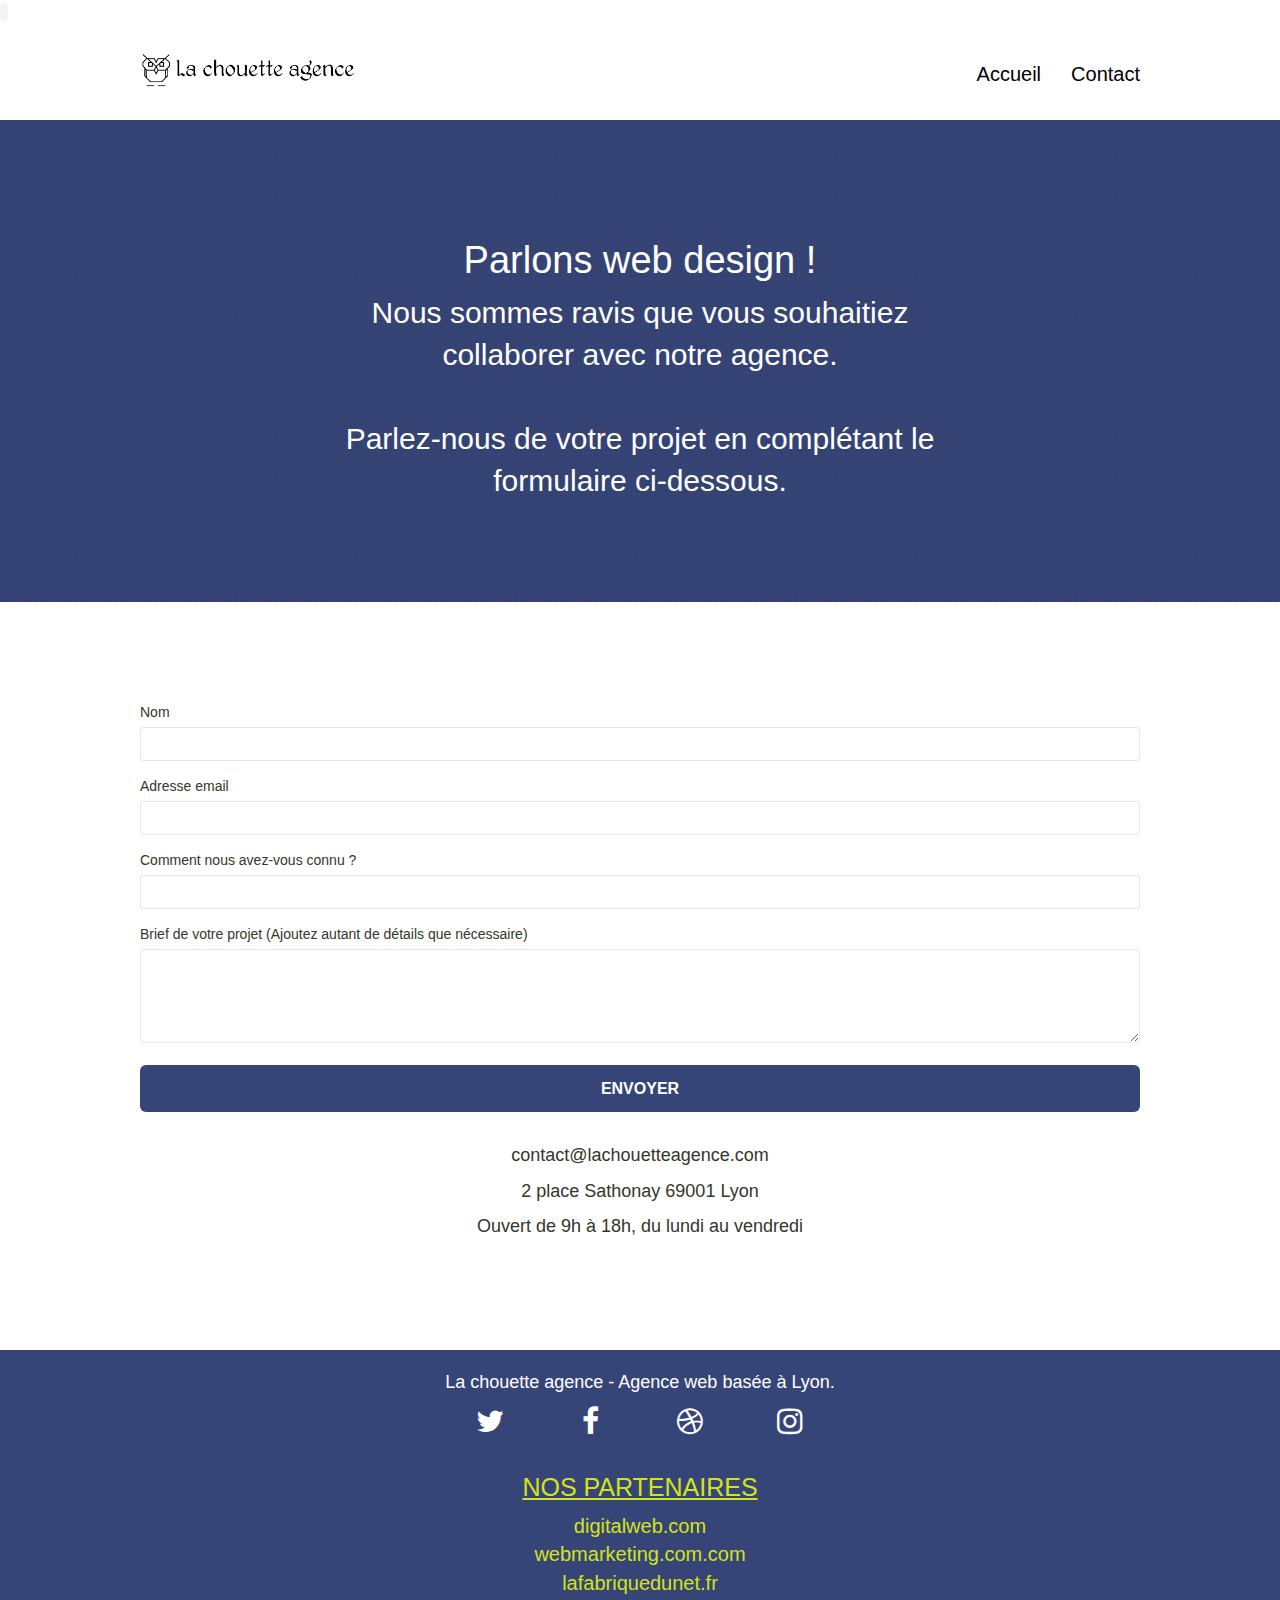
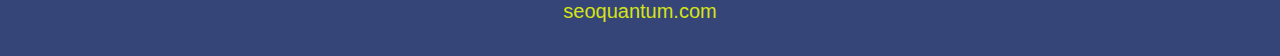
==== commit 509f8031: "amélioration contraste" ====
--- a/contact.html
+++ b/contact.html
@@ -1,51 +1,53 @@
 <!doctype html>
 <html lang="fr">
     <head>
+        
         <title>La Chouette Agence Contact</title>
-        <meta name="description" content="Un bon design n'est rien sans de bonnes illustrations. Laissez faire notre équipe de graphistes talentueux pour donner à vos pages une touche finale d'élégance.">       
-        <meta charset="utf-8">
-        <meta name="keywords" content="">
-        
+        <meta name="description" content="Un bon design n'est rien sans de bonnes illustrations. Laissez-nous vos coordonnés pour pouvoir vous recontacter et vous présenter nos solutions.">       
+        <meta charset="utf-8">        
         
         <meta name="viewport" content="width=device-width, initial-scale=1.0, viewport-fit=cover">
-        <link rel="shortcut icon" type="image/png" href="favicon.jpg">
-    
-        
+        <link rel="shortcut icon" type="image/png" href="favicon.jpg">  
+        <code><meta name="robots" content="index, follow"></code>      
     
         <link rel="stylesheet" type="text/css" href="./css/bootstrap.min.css">
 	    <link rel="stylesheet" type="text/css" href="style.css">
 	    <link rel="stylesheet" type="text/css" href="./css/font-awesome.min.css">
-	    <link rel="stylesheet" type="text/css" href="./css/et-line.css">
-       
+	    <link rel="stylesheet" type="text/css" href="./css/et-line.min.css">
+             
+        <script src="./js/jquery-2.1.0.min.js"></script>
+	    <script src="./js/bootstrap.min.js"></script>
+	    <script src="./js/blocs.min.js"></script>
+	    <script src="./js/jquery.touchSwipe.min.js"></script>
+	    <script src="./js/gmaps.min.js"></script>
         <!-- Analytics -->
  
         <!-- Analytics END -->
     
-    </head>
+    </ head>
     <body>
 <!-- Principal conteneur -->
-        <div class="page-container">
-    
+        <div class="page-container">    
 <!-- bloc-0 -->
        
             <header class="bloc bgc-white l-bloc" id="bloc-0">
-	                <div class="container bloc-sm">
-		                <nav class="navbar row">
-			                <div class="navbar-header">
-				                <a class="navbar-brand" href="index.html"><img src="img/la-chouette-agence.png" alt="logo et titre La Chouette Agence" height="40"/></a>
-				                <button id="nav-toggle" type="button" class="ui-navbar-toggle navbar-toggle" data-toggle="collapse" data-target=".navbar-1">
+	           <div class="container bloc-sm">
+		            <nav class="navbar row">
+			            <div class="navbar-header">
+				            <a class="navbar-brand" href="index.html"><img src="img/la-chouette-agence.png" alt="logo et titre La Chouette Agence" height="40"/></a>
+				            <button id="nav-toggle" type="button" class="ui-navbar-toggle navbar-toggle" data-toggle="collapse" data-target=".navbar-1">
 					            <span class="sr-only">Toggle navigation</span><span class="icon-bar"></span><span class="icon-bar"></span><span class="icon-bar"></span>
-                                </button>
-			                </div>
-			                <div class="collapse navbar-collapse navbar-1 special-dropdown-nav">
-				                <ul class="site-navigation nav navbar-nav">
-					                <li><a href="index.html">Accueil</a></li>
-					                <li><a href="contact.html">Contact</a></li>
-				                </ul>
-			                </div>
-		                </nav>
-	                </div>
-                </header>      
+                            </button>
+			            </div>
+			            <div class="collapse navbar-collapse navbar-1 special-dropdown-nav">
+				            <ul class="site-navigation nav navbar-nav">
+					            <li><a href="index.html">Accueil</a></li>
+					            <li><a href="contact.html">Contact</a></li>
+				            </ul>
+			            </div>
+		            </nav>
+	            </div>
+            </header>      
         
 <!-- bloc-0 END -->  
     
@@ -57,8 +59,8 @@
 		            <div class="row">
 			            <div class="col-sm-12">
 				            <h1 class="text-center hero-bloc-text white">Parlons web design !<br /></h1>
-				                <h2 class="text-center mg-lg white tight-width-whitespace">Nous sommes ravis que vous souhaitiez collaborer avec notre agence.<br /><br /></h2>
-                                <h2 class="text-center mg-lg white tight-width-whitespace">Parlez-nous de votre projet en complétant le formulaire ci-dessous.</h2>
+				            <h2 class="text-center mg-lg white tight-width-whitespace">Nous sommes ravis que vous souhaitiez collaborer avec notre agence.<br /><br /></h2>
+                            <h2 class="text-center mg-lg white tight-width-whitespace">Parlez-nous de votre projet en complétant le formulaire ci-dessous.</h2>
 			            </div>
 		            </div>
 	            </div>
@@ -89,14 +91,13 @@
 					            </div> 
 					            <button class="bloc-button btn btn-lg btn-block cta-hero btn-atomic-tangerine" type="submit">Envoyer</button>
 				            </form>
-			            </div>
-			            
+			            </div>			            
 		            </div>
 		            <div class="text-center col-sm-12">
                             <p><br>contact@lachouetteagence.com</p>
                             <p>2 place Sathonay 69001 Lyon</p>
                             <p>Ouvert de 9h à 18h, du lundi au vendredi</p>
-			            </div>
+			        </div>
 	            </div>
             </div>
 <!-- bloc-7 END -->
@@ -107,7 +108,7 @@
 
 
 <!-- Footer - bloc-8 -->
-            <div class="bloc bgc-atomic-tangerine d-bloc" id="bloc-8">
+            <footer class="bloc bgc-atomic-tangerine d-bloc" id="bloc-8">
 	            <div class="container bloc-sm">
 		            <div class="row">
 			            <div class="col-sm-12">
@@ -134,17 +135,23 @@
 						            </div>
 					            </div>
 				            </div>
+				            <div class="row">
+                                <div class="text-center col-sm-12">
+                                    <h4>NOS PARTENAIRES</h4>
+                                        <ul>
+                                            <li><a href="https://www.digitaweb.com/">digitalweb.com</a></li>
+                                            <li><a href="https://www.webmarketing-com.com/">webmarketing.com.com</a></li>
+                                            <li><a href="https://www.lafabriquedunet.fr/">lafabriquedunet.fr</a></li>
+                                            <li><a href="https://www.seoquantum.com/">seoquantum.com</a></li>                                    
+                                        </ul>
+                                    </div>
+                            </div>   				            
 			            </div>
 		            </div>
 	            </div>
-            </div>
+            </footer>
 <!-- Footer - bloc-8 END -->
         </div>
-<!-- Principal conteneur END -->
-        <script src="./js/jquery-2.1.0.min.js"></script>
-	    <script src="./js/bootstrap.min.js"></script>
-	    <script src="./js/blocs.min.js"></script>
-	    <script src="./js/jquery.touchSwipe.min.js"></script>
-	    <script src="./js/gmaps.min.js"></script>
+<!-- Principal conteneur END -->       
     </body>
 </html>
--- a/style.css
+++ b/style.css
@@ -29,16 +29,6 @@
     color: #FFFFFF;
 }
 
-/*
-#page-loading-blocs-notifaction {
-    position: fixed;
-    top: 0;
-    bottom: 0;
-    width: 100%;
-    z-index: 100000;
-    background: #FFFFFF url("img/pageload-spinner.gif") no-repeat center center;
-}
-*/
 .bloc {
     width: 100%;
     clear: both;
@@ -55,6 +45,9 @@
     padding-left: 0;
     padding-right: 0;
 }
+
+
+
 
 .bloc-lg {
     padding: 100px 50px;
@@ -105,7 +98,7 @@
 
 .texture-paper::before {
     background: url("img/texture-paper.png");
-    opacity: 0.5;
+    opacity: 0.05;
     background-size: 280px 280px;
 }
 
@@ -147,7 +140,7 @@
 .d-bloc h5 a,
 .d-bloc h6 a,
 .d-bloc p a {
-    color: rgba(255, 255, 255, .8);
+    color: rgba(255, 255, 255, 1);
 }
 
 
@@ -300,7 +293,12 @@
 }
 
 #bloc-1-hero h1 {
-    font-size: 50px;
+    font-size: 60px;
+    font-family:cursive;
+    background-color: white;
+    color: black;
+    padding: 20px 0px;
+    border-radius: 10px;
 }
 
 .navbar {
@@ -378,8 +376,6 @@
     position: relative;
     z-index: 2;
 }
-
-
 
 .nav > li > .dropdown a {
     background: none!important;
@@ -508,10 +504,11 @@
     opacity: 1;
 }
 
+
 a[data-lightbox] {
-    position: relative;
-    display: block;
-    text-align: center;
+    display: flex;
+    justify-content: center;
+    align-items: center;
 }
 
 a[data-lightbox]:hover::before {
@@ -520,17 +517,23 @@
     font-size: 32px;
     width: 50px;
     height: 50px;
-    margin-left: -25px;
+    /*margin-left: -25px;*/
     border-radius: 50%;
     background: rgba(0, 0, 0, .6);
     color: #FFF;
     font-weight: 100;
     z-index: 1;
     position: absolute;
-    top: 50%;
-    transform: translateY(-50%);
+    /*top: 50%;
+    bottom: 50%;
+    transform: translateY(-50%);*/
     -webkit-transform: translateY(-50%);
-}
+    display: flex;
+    justify-content: center;
+    align-items: center;
+    margin-top: 23px;
+}
+
 
 a[data-lightbox]:hover img {
     opacity: 0.6;
@@ -615,7 +618,9 @@
     padding: 0;
     color: rgba(0, 0, 0, .5);
     background: none;
-}
+    text-align: center;
+}
+
 
 h1,
 h2,
@@ -624,11 +629,19 @@
 h6,
 p,
 label,
-.btn,
+.btn
 {
     font-family: "helvetica";
     font-weight: 500;
     color: #35362B!important;
+}
+
+#bloc-5-cta h2{
+    background-color: white;
+    color: black;
+    border-radius: 5px;
+    font-family:cursive;
+    margin: 15px 10px;
 }
 
 footer a {
@@ -674,7 +687,7 @@
 }
 
 h1 {
-    font-size: 45px;
+    font-size: 40px;
     font-family: sans-serif;
 }
 
@@ -694,12 +707,10 @@
 }
 
 h2 {
-    font-size: 25px;
+    font-size: 30px;
     line-height: 1.4em;
     color: #333333;
 }
-
-
 
 
 h3 {
@@ -765,13 +776,14 @@
 }
 
 
+
 .bgc-dark-slate-blue {
     background-color: transparent;
 }
 
 
 .bgc-atomic-tangerine {
-    background-color: #766863;
+    background-color: #364577;
 }
 
 .tc-white {
@@ -854,19 +866,6 @@
     }
 }
 
-/*
-@media only screen and (min-device-width: 768px) and (max-device-width: 1024px) and (orientation: landscape) {
-    .b-parallax {
-        background-attachment: scroll;
-    }
-}
-
-@media only screen and (min-device-width: 1024px) and (max-device-width: 1366px) and (-webkit-min-device-pixel-ratio: 1.5) {
-    .b-parallax {
-        background-attachment: scroll;
-    }
-}
-*/
 
 @media (max-width: 991px) {
     .container {
@@ -881,77 +880,13 @@
         position: relative;
     }
     
-    /*
-    .bloc {
-        padding-left: constant(safe-area-inset-left);
-        padding-right: constant(safe-area-inset-right);
-    }
-    */
-    
+       
     .bloc-group,
     .bloc-group .bloc {
         display: block;
         width: 100%;
     }
-    
-    /*
-    .bloc-fill-screen .fill-bloc-top-edge,
-    .bloc-fill-screen .fill-bloc-bottom-edge {
-        padding: 0 20px;
-        padding-left: constant(safe-area-inset-left);
-        padding-right: constant(safe-area-inset-right);
-    }
-}
-    */
-
-@media (min-width: 768px) {
-    .site-navigation {
-        position: absolute;
-        top: 50%;
-        right: 20px;
-        transform: translate(0, -50%);
-        -webkit-transform: translateY(-50%);
-    }
-    .nav > li .dropdown-menu a,
-    .nav > li .dropdown-menu a:hover {
-        color: #484848;
-    }
-    .nav-invert .site-navigation {
-        left: 0;
-        right: 0;
-    }
-    .nav-center {
-        text-align: center;
-    }
-    .nav-center .navbar-header {
-        width: 100%;
-    }
-    .nav-center .navbar-header,
-    .nav-center .navbar-brand,
-    .nav-center .nav > li {
-        float: none;
-        display: inline-block;
-    }
-    .nav-center .site-navigation {
-        position: relative;
-        width: 100%;
-        right: 0;
-        margin-right: 0px;
-        margin-top: 20px;
-    }
-    .nav-center.mini-nav .navbar-toggle {
-        float: none;
-        margin: 10px auto 0;
-    }
-}
-
-@media (max-width: 400px) {
-    .bloc {
-        padding-left: 0;
-        padding-right: 0;
-    }
-    
-
+}
 
 @media (max-width: 767px) {
     .page-container {
@@ -998,6 +933,9 @@
     .nav > li:hover {
         background: rgba(0, 0, 0, .08);
     }
+    
+    
+      
     .dropdown .dropdown a .caret {
         float: none;
         margin: 5px 0 0 10px!important;
@@ -1076,31 +1014,10 @@
     }
     form {
         padding: 5px;
+        
     }
     .close-lightbox {
         display: inline-block;
     }
-    
-    /*
-    .blocsapp-device-iphone5 {
-        background-size: 216px 425px;
-        padding-top: 60px;
-        width: 216px;
-        height: 425px;
-    }
-    .blocsapp-device-iphone5 img {
-        width: 180px;
-        height: 320px;
-    }
-}
-*/
-
-    
-
-/*
-@media (max-width: 767px) {
-    .bloc-mob-center-text {
-        text-align: center;
-    }
-}
-  */  +}
+ 